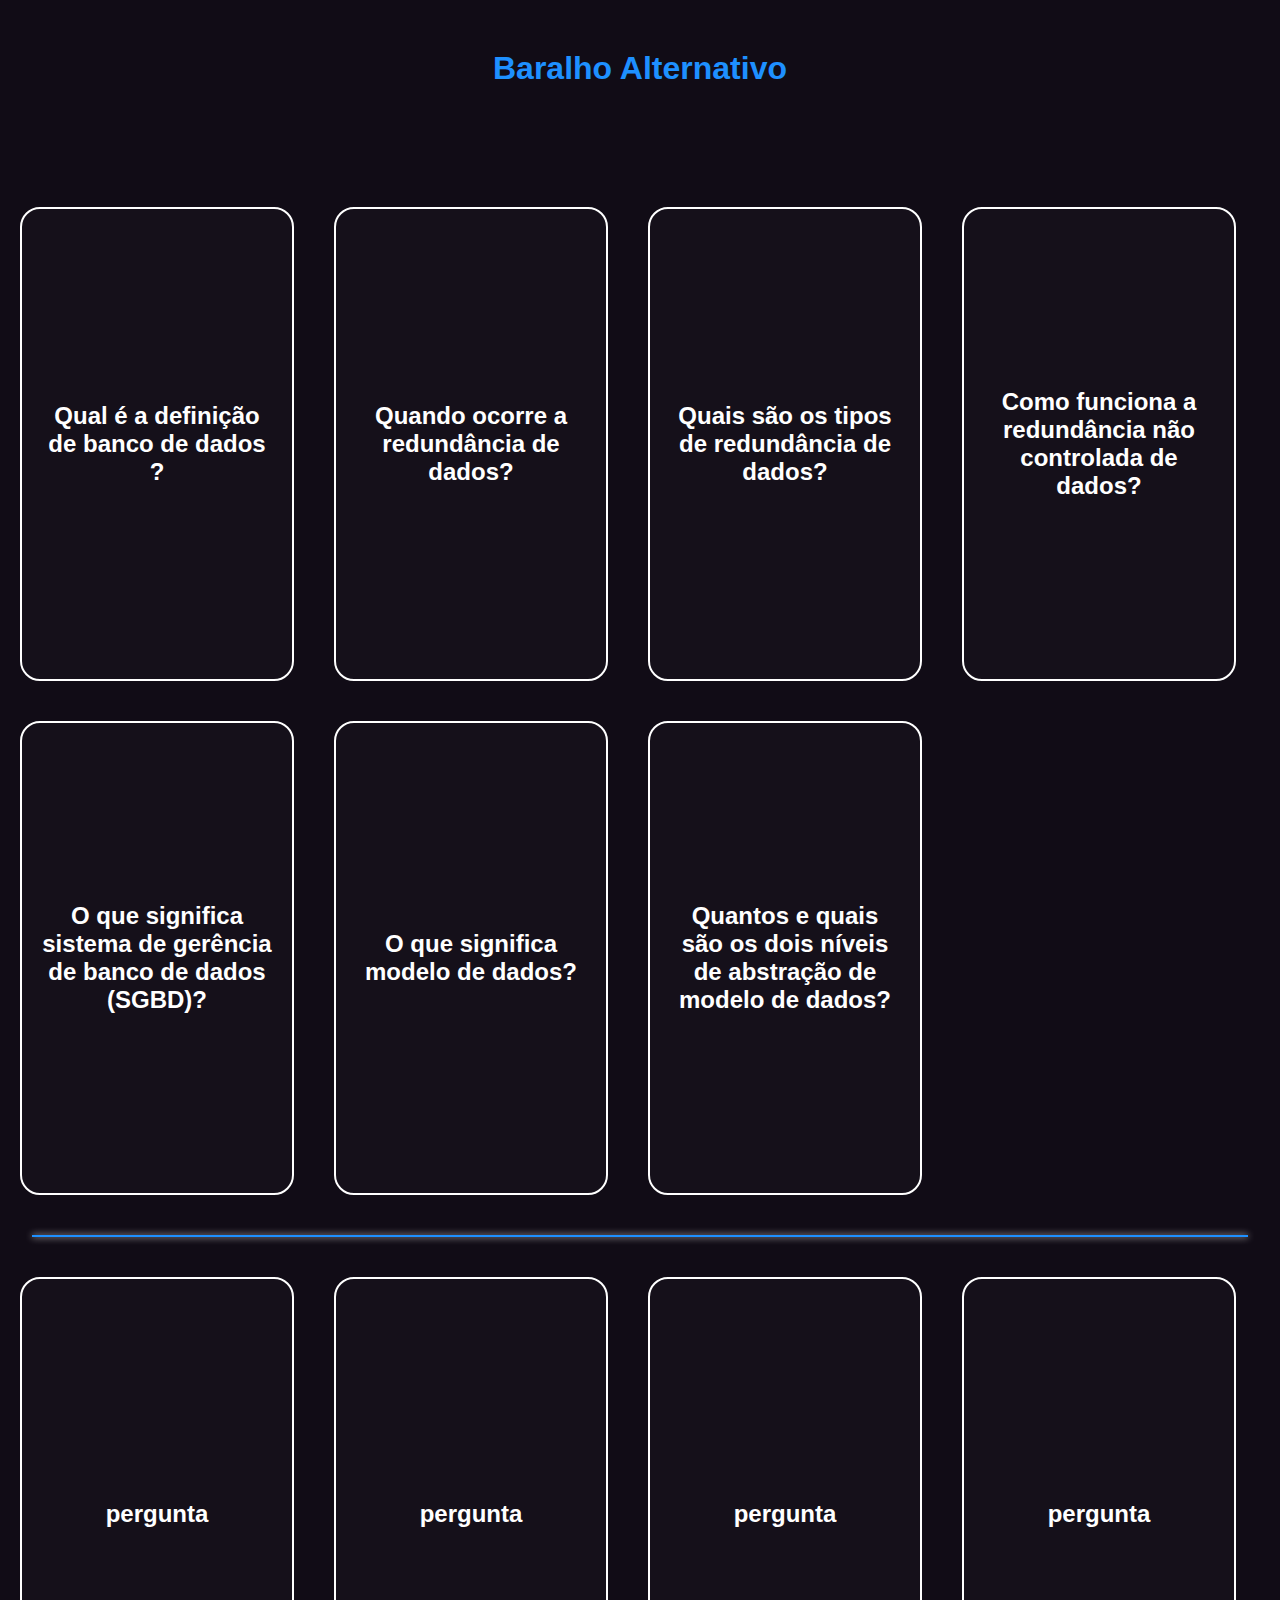
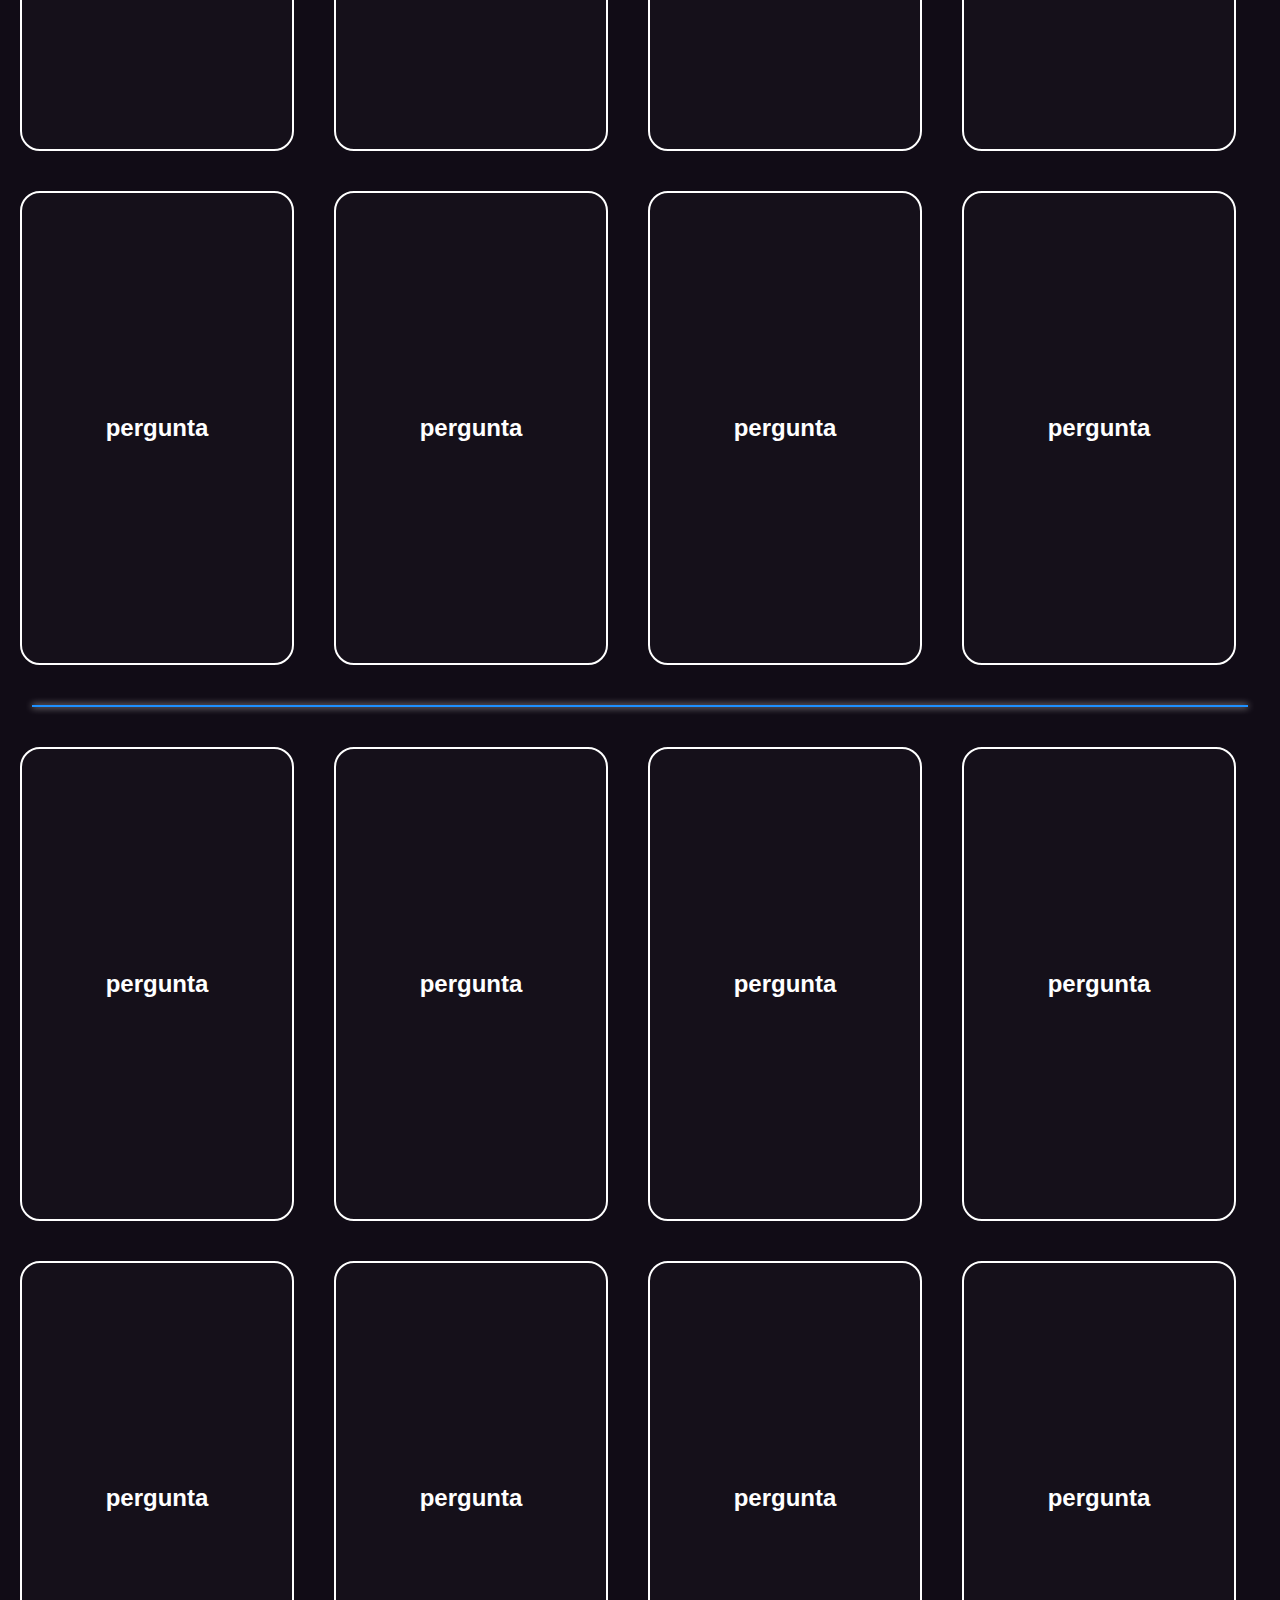
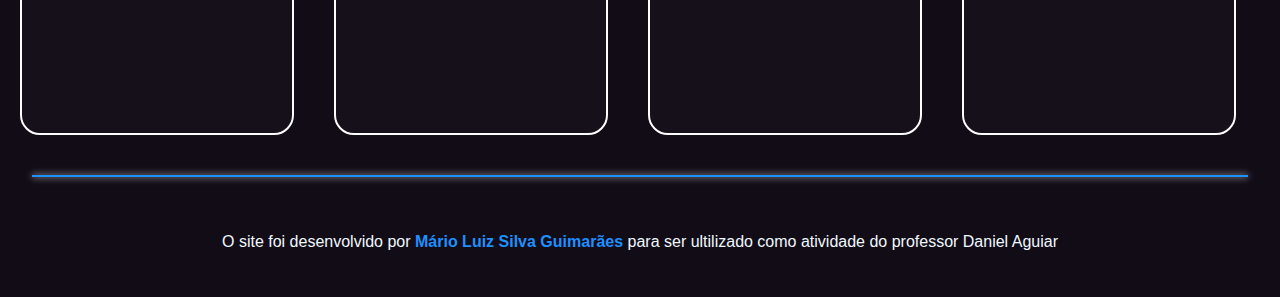
==== trabalho-bd/index.html @ d9fe51b7 "Initial commit" ====
<!DOCTYPE html>
<html lang="pt-br">
<head>
    <meta charset="UTF-8">
    <meta http-equiv="X-UA-Compatible" content="IE=edge">
    <meta name="viewport" content="width=device-width, initial-scale=1.0">
    <title>Baralho Alternativo</title>
    <link rel="stylesheet" href="style.css">
</head>
<body>
    <header id="header">
        <div id="titulo">
            <h1>Baralho Alternativo</h1>
        </div>
    </header>
    <main>
        <div class="div">

        <section class="carta">
            <div class="frente">
                <h2>Qual é a definição de banco de dados ?</h2>
            </div>
            <div class="verso">
                <h2>Qual é a definição de banco de dados ?</h2>
                <p>
                    Conjunto de dados integrados que possuem o objetivo de atender a uma comunidade de usuários.
                </p>
            </div>
        </section>

        <section class="carta">
            <div class="frente">
                <h2>Quando ocorre a redundância de dados? 
                </h2>
            </div>
            <div class="verso">
                <h2>Quando ocorre a redundância de dados? 
                </h2>
                <p>
                    A redundância de dados ocorre quando uma determinada informação está representada no sistema em um computador mas várias vezes. 
                </p>
            </div>
        </section>

        <section class="carta">
            <div class="frente">
                <h2>Quais são os tipos de redundância de dados?</h2>
            </div>
            <div class="verso">
                <h2>Quais são os tipos de redundância de dados?</h2>
                <p>
                    Há dois tipos de redundância de dados, a  redundância controlada  de dados e redundância não controlada  de dados.
                </p>
            </div>
        </section>

        <section class="carta">
            <div class="frente">
                <h2>Como funciona a redundância não controlada de dados?</h2>
            </div>
            <div class="verso">
                <h2>Como funciona a redundância não controlada de dados?</h2>
                <p>
                    A redundância não controlada de dados é dada a partir do momento em que a responsabilidade pela manutenção da sincronia entre as diversas representações de uma informação está com o usuário e não com o software.  
                </p>
            </div>
        </section>

        <section class="carta">
            <div class="frente">
                <h2>O que significa  sistema de gerência de banco de dados (SGBD)?</h2>
            </div>
            <div class="verso">
                <h2>O que significa  sistema de gerência de banco de dados (SGBD)?</h2>
                <p>
                    Software que incorpora as funções de definição, recuperação e alteração  de dados em um banco de dados.
                </p>
            </div>
        </section>

        <section class="carta">
            <div class="frente">
                <h2>O que significa modelo de dados?</h2>
            </div>
            <div class="verso">
                <h2>O que significa modelo de dados?</h2>
                <p>
                    Um modelo de (banco de) dados é uma descrição formal da estrutura dos tipos de informações que são armazenadas em um banco de dados. O modelo de dados não informa quais os objetos estão armazenados no banco de dados, mas apenas que o banco de dados contém informações sobre os objetos.   
                </p>
            </div>
        </section>

        <section class="carta">
            <div class="frente">
                <h2>Quantos e quais são os dois níveis de abstração de modelo de dados?</h2>
            </div>
            <div class="verso">
                <h2>Quantos e quais são os dois níveis de abstração de modelo de dados?</h2>
                <p>
                    No projeto de banco de dados, normalmente são considerados dois níveis de abstração de modelo de dados, o modelo conceitual e o modelo lógico.
                </p>
            </div>
        </section>

        <div class="linha"></div>
    </div>

    <div class="div">

        <section class="carta">
            <div class="frente">
                <h2>pergunta</h2>
            </div>
            <div class="verso">
                <h2>Pergunta</h2>
                <p>
                    Resposta
                </p>
            </div>
        </section>

        <section class="carta">
            <div class="frente">
                <h2>pergunta</h2>
            </div>
            <div class="verso">
                <h2>Pergunta</h2>
                <p>
                    Resposta
                </p>
            </div>
        </section>

        <section class="carta">
            <div class="frente">
                <h2>pergunta</h2>
            </div>
            <div class="verso">
                <h2>Pergunta</h2>
                <p>
                    Resposta
                </p>
            </div>
        </section>

        <section class="carta">
            <div class="frente">
                <h2>pergunta</h2>
            </div>
            <div class="verso">
                <h2>Pergunta</h2>
                <p>
                    Resposta
                </p>
            </div>
        </section>

        <section class="carta">
            <div class="frente">
                <h2>pergunta</h2>
            </div>
            <div class="verso">
                <h2>Pergunta</h2>
                <p>
                    Resposta
                </p>
            </div>
        </section>

        <section class="carta">
            <div class="frente">
                <h2>pergunta</h2>
            </div>
            <div class="verso">
                <h2>Pergunta</h2>
                <p>
                    Resposta
                </p>
            </div>
        </section>

        <section class="carta">
            <div class="frente">
                <h2>pergunta</h2>
            </div>
            <div class="verso">
                <h2>Pergunta</h2>
                <p>
                    Resposta
                </p>
            </div>
        </section>

        <section class="carta">
            <div class="frente">
                <h2>pergunta</h2>
            </div>
            <div class="verso">
                <h2>Pergunta</h2>
                <p>
                    Resposta
                </p>
            </div>
        </section>

        <div class="linha"></div>
    </div>

    <div class="div">

        <section class="carta">
            <div class="frente">
                <h2>pergunta</h2>
            </div>
            <div class="verso">
                <h2>Pergunta</h2>
                <p>
                    Resposta
                </p>
            </div>
        </section>

        <section class="carta">
            <div class="frente">
                <h2>pergunta</h2>
            </div>
            <div class="verso">
                <h2>Pergunta</h2>
                <p>
                    Resposta
                </p>
            </div>
        </section>

        <section class="carta">
            <div class="frente">
                <h2>pergunta</h2>
            </div>
            <div class="verso">
                <h2>Pergunta</h2>
                <p>
                    Resposta
                </p>
            </div>
        </section>

        <section class="carta">
            <div class="frente">
                <h2>pergunta</h2>
            </div>
            <div class="verso">
                <h2>Pergunta</h2>
                <p>
                    Resposta
                </p>
            </div>
        </section>

        <section class="carta">
            <div class="frente">
                <h2>pergunta</h2>
            </div>
            <div class="verso">
                <h2>Pergunta</h2>
                <p>
                    Resposta
                </p>
            </div>
        </section>

        <section class="carta">
            <div class="frente">
                <h2>pergunta</h2>
            </div>
            <div class="verso">
                <h2>Pergunta</h2>
                <p>
                    Resposta
                </p>
            </div>
        </section>

        <section class="carta">
            <div class="frente">
                <h2>pergunta</h2>
            </div>
            <div class="verso">
                <h2>Pergunta</h2>
                <p>
                    Resposta
                </p>
            </div>
        </section>

        <section class="carta">
            <div class="frente">
                <h2>pergunta</h2>
            </div>
            <div class="verso">
                <h2>Pergunta</h2>
                <p>
                    Resposta
                </p>
            </div>
        </section>

        <div class="linha"></div>
    </div>

    <footer>
        <br>
        <br>
        <p>O site foi desenvolvido por <strong><a href="#">Mário Luiz Silva Guimarães</a></strong> para ser ultilizado como atividade do professor Daniel Aguiar</p>
    </footer>
    </main>
</body>
</html>
---- trabalho-bd/style.css ----
@charset "UTF-8";

*{
    margin      : 0px;
    padding     : 0px;
    font-family : Arial, Helvetica, sans-serif;
}
:root{
    --branco : rgb(255, 255, 255);
    --azul   : dodgerblue;
    --tranparente: rgba(255, 255, 255, 0.021);
}
body{
    background-color: rgb(17, 12, 22);
    
}
/*---------Cabeçalho---------*/
#header{
 
    text-align  : center;
    padding     : 30px;   
}
#titulo{
    color   : dodgerblue;
    margin  : 20px 0px 70px 0px;
}

/*---------Navegação---------*/
#nav ul{
    list-style-type : none;
    display         : flex; 
    justify-content : space-between;
}
#nav ul li a{
    text-decoration : none;
    color           : rgb(255, 255, 255);
    padding         : 10px;
    border          : 2px solid dodgerblue;
    border-radius   : 20px;
    box-shadow      : 0px 0px 5px rgba(0, 0, 0, 0.322);
}
/*-------Fim-Navegação------- */

/*-------Fim-Cabeçalho------- */

/*----------Conteudo----------*/

.div{
    display     : flex;
    flex-wrap   : wrap;
}
.carta{
    width               : 230px;
    height              : 430px;
    padding             : 20px;
    margin              : 20px; 
    display             : flex;
    flex-wrap           : wrap;
    align-items         : center;
    justify-content     : center;
    border              : 2px solid var(--branco);
    background-color    : var(--tranparente);
    border-radius       : 20px;
    transition          : all 1s;
}

.frente h2{
    color       : var(--branco);
    text-align  : center;
}
.verso h2{
    color       : var(--azul);
}
.verso,.frente{
    transition          : all 2s;
}
.verso h2{
    margin-bottom: 20px;
}
.verso{
    display: none;
    text-align: justify;
}

.linha{
    
    width   : 95%;
    height  : 2px;
    margin  : 20px auto 20px auto;
    background-color: dodgerblue;
    box-shadow      : 0px 0px 7px white;
}

/*----------Efeitos----------*/
.carta:hover .frente{
    display: none;
    
}
.carta:hover .verso{
    display     : block;
    transform   : rotateY(180deg);
}
.carta:hover .verso h2{
    text-align  : left;

}
.carta:hover{
    transform       : rotateY(180deg);
    background-color: var(--branco);
    border          : 2px solid var(--azul);
    box-shadow      : 0px 0px 7px rgba(255, 255, 255, 0.534);
}

/*--------Fim-Efeitos----------*/

/*-----------Roda-pé-----------*/
footer{
    height: 100px;
}
footer p{

    text-align: center;
    color: aliceblue;
}
footer p a{

   text-decoration: none;
   color: dodgerblue;
}
/*--------Fim-Roda-pé----------*/

/*-------Responsividade--------*/
@media(max-width :650px){
    ul{
        flex-direction    : column;
    }
    li{
        margin-bottom: 50px;
    }
    .div{
        display: block;  
    }
    .carta{
        margin: 20px auto 20px auto;
    }
}
/*-----Fim-Responsividade-----*/

/*--------Fim-Conteudo--------*/
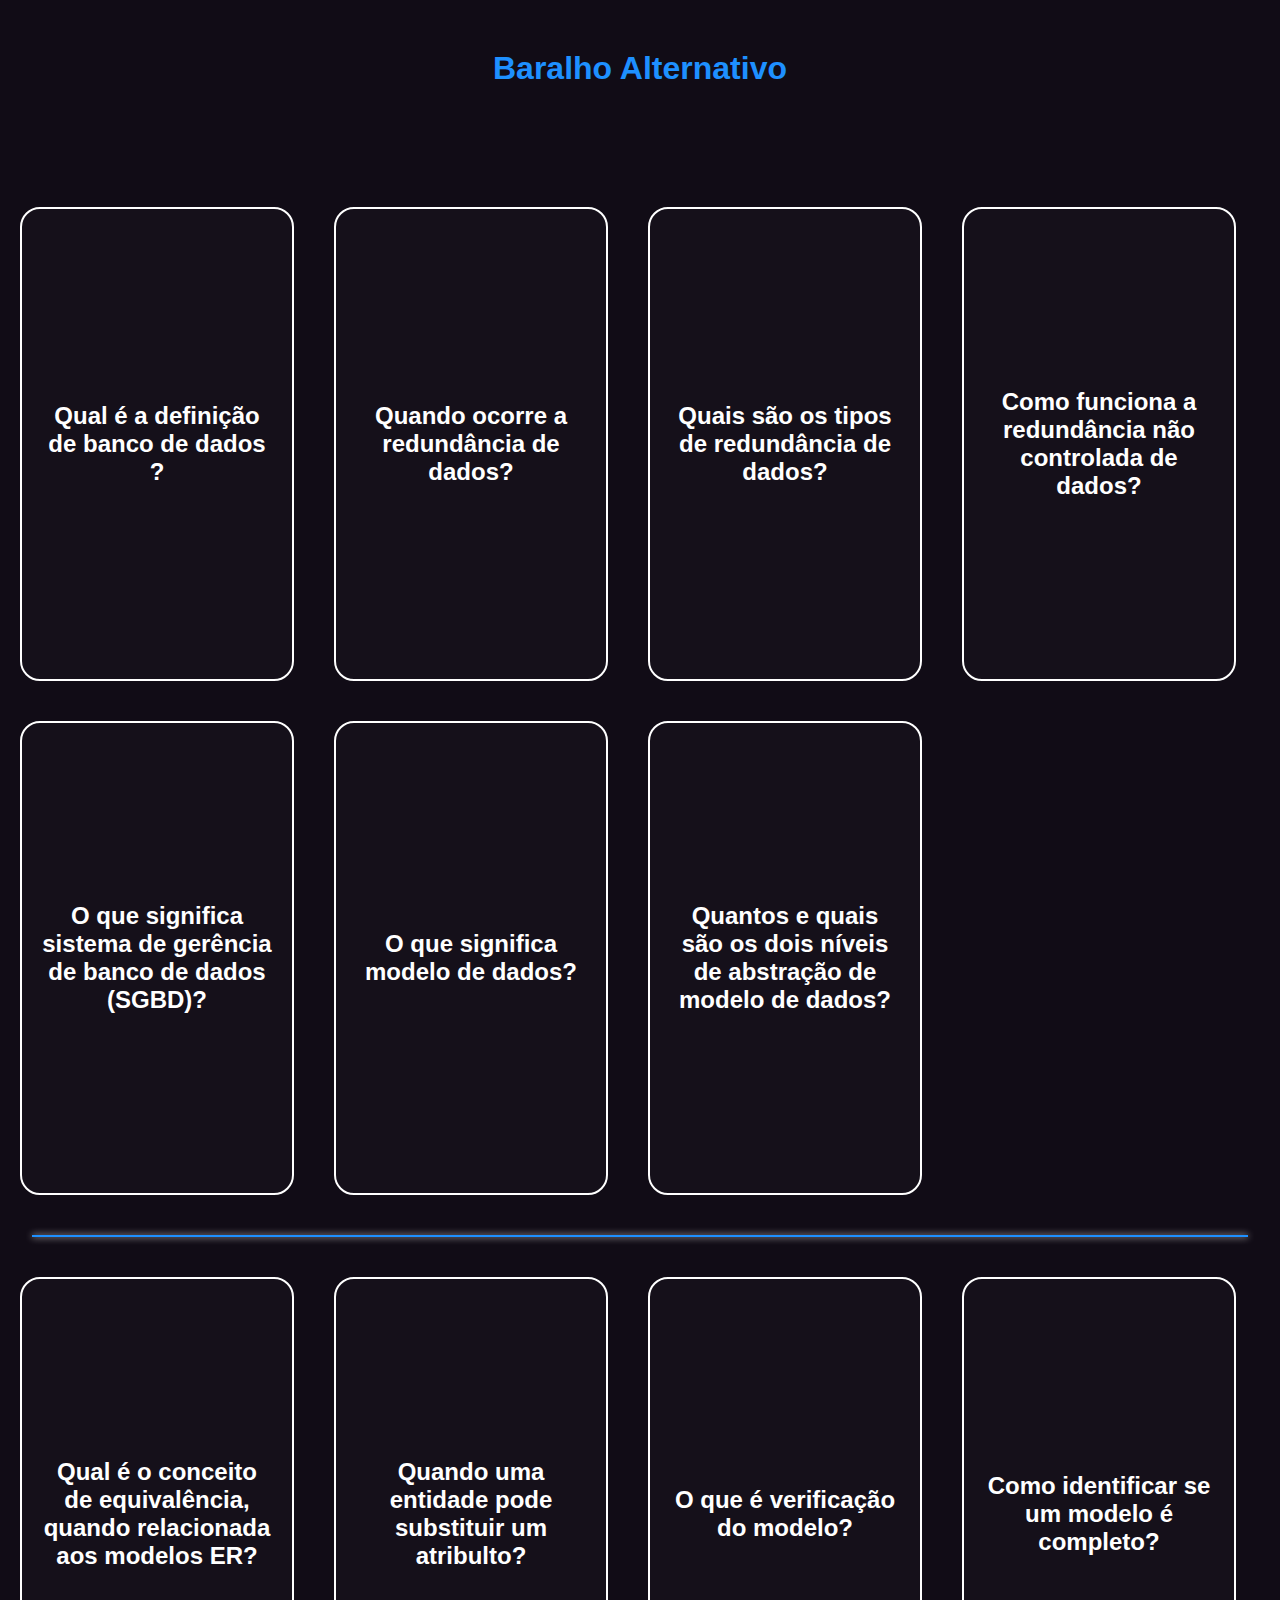
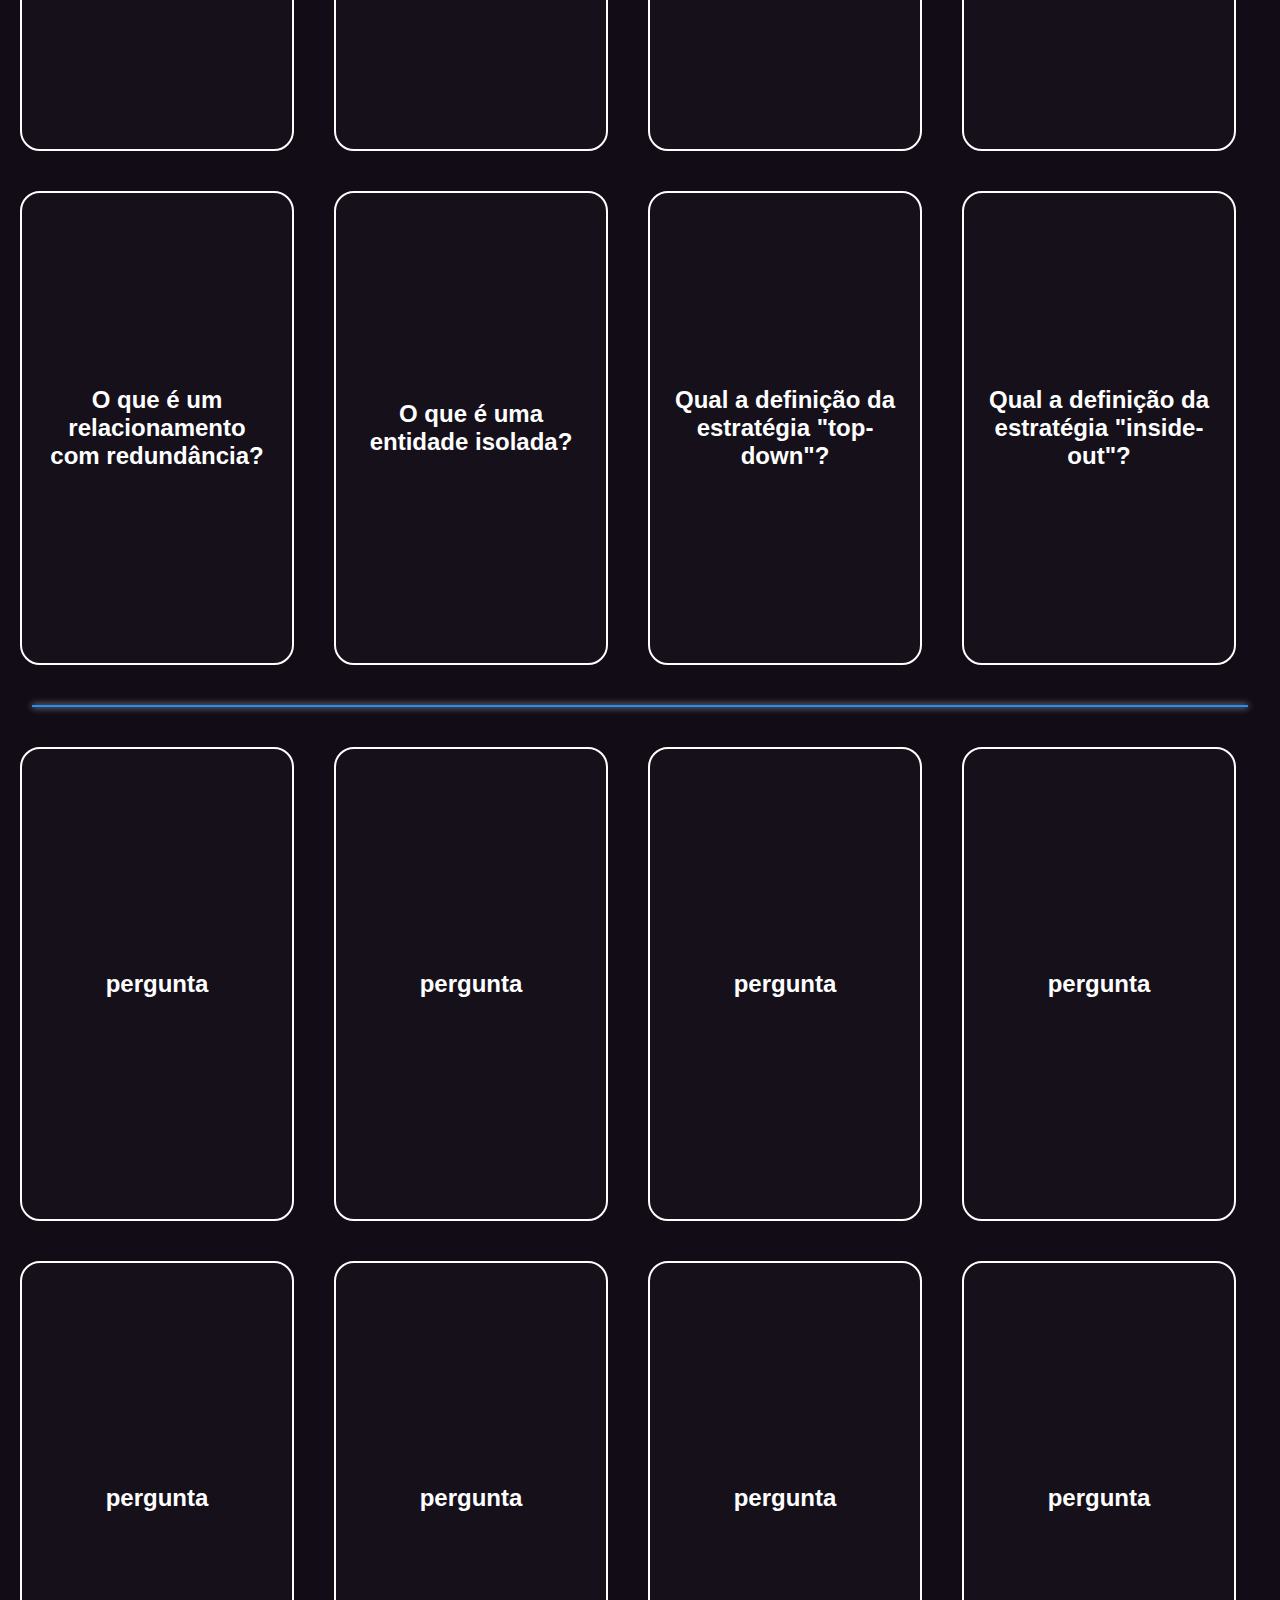
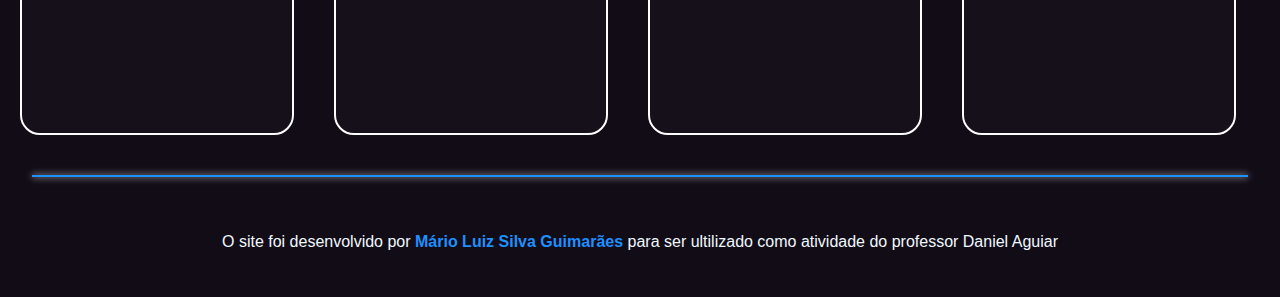
==== commit be9918e8: "novas perguntas" ====
--- a/trabalho-bd/index.html
+++ b/trabalho-bd/index.html
@@ -109,96 +109,96 @@
 
         <section class="carta">
             <div class="frente">
-                <h2>pergunta</h2>
-            </div>
-            <div class="verso">
-                <h2>Pergunta</h2>
-                <p>
-                    Resposta
-                </p>
-            </div>
-        </section>
-
-        <section class="carta">
-            <div class="frente">
-                <h2>pergunta</h2>
-            </div>
-            <div class="verso">
-                <h2>Pergunta</h2>
-                <p>
-                    Resposta
-                </p>
-            </div>
-        </section>
-
-        <section class="carta">
-            <div class="frente">
-                <h2>pergunta</h2>
-            </div>
-            <div class="verso">
-                <h2>Pergunta</h2>
-                <p>
-                    Resposta
-                </p>
-            </div>
-        </section>
-
-        <section class="carta">
-            <div class="frente">
-                <h2>pergunta</h2>
-            </div>
-            <div class="verso">
-                <h2>Pergunta</h2>
-                <p>
-                    Resposta
-                </p>
-            </div>
-        </section>
-
-        <section class="carta">
-            <div class="frente">
-                <h2>pergunta</h2>
-            </div>
-            <div class="verso">
-                <h2>Pergunta</h2>
-                <p>
-                    Resposta
-                </p>
-            </div>
-        </section>
-
-        <section class="carta">
-            <div class="frente">
-                <h2>pergunta</h2>
-            </div>
-            <div class="verso">
-                <h2>Pergunta</h2>
-                <p>
-                    Resposta
-                </p>
-            </div>
-        </section>
-
-        <section class="carta">
-            <div class="frente">
-                <h2>pergunta</h2>
-            </div>
-            <div class="verso">
-                <h2>Pergunta</h2>
-                <p>
-                    Resposta
-                </p>
-            </div>
-        </section>
-
-        <section class="carta">
-            <div class="frente">
-                <h2>pergunta</h2>
-            </div>
-            <div class="verso">
-                <h2>Pergunta</h2>
-                <p>
-                    Resposta
+                <h2>Qual é o conceito de equivalência, quando relacionada aos modelos ER? </h2>
+            </div>
+            <div class="verso">
+                <h2>Qual é o conceito de equivalência, quando relacionada aos modelos ER?</h2>
+                <p>
+                    Há um conceito de equivalência entre modelos ER. De maneira Informal,  diz-se que dois modelos são equivalentes, quando expressam o mesmo , ou seja quando modelam a mesma realidade.
+                </p>
+            </div>
+        </section>
+
+        <section class="carta">
+            <div class="frente">
+                <h2>Quando uma entidade pode substituir um atribulto?</h2>
+            </div>
+            <div class="verso">
+                <h2>Quando uma entidade pode substituir um atribulto?</h2>
+                <p>
+                    Caso o objeto cuja modelagem está em discussão esteja vinculado a outros objetos ( atributos, relacionamentos, entidades genéricas ou especia lizadas ), o objeto deve ser modelado como entidade, já que um atributo não pode ter atributos, nem estar relacionado a outras entidades, nem ser generalizado ou especializado.
+                </p>
+            </div>
+        </section>
+
+        <section class="carta">
+            <div class="frente">
+                <h2>O que é verificação do modelo?</h2>
+            </div>
+            <div class="verso">
+                <h2>O que é verificação do modelo?</h2>
+                <p>
+                    Uma vez confeccionado, um modelo ER deve ser validado e verificado. A ve rificação é o controle de qualidade que procura garantir que o modelo usado para a construção do banco de dados gerará um bom produto. Um modelo , para ser considerado bom, deve preencher uma série de requisitos, como ser completo, ser correto e não conter redundâncias.
+                </p>
+            </div>
+        </section>
+
+        <section class="carta">
+            <div class="frente">
+                <h2>Como identificar se um modelo é completo?</h2>
+            </div>
+            <div class="verso">
+                <h2>Como identificar se um modelo é completo?</h2>
+                <p>
+                    Uma boa forma de verificar se o modelo é completo é verificar se todos os dados que devem ser obtidos do banco de dados estão presentes e se todas as transações de modificação do banco de dados podem ser executadas sobre o modelo
+                </p>
+            </div>
+        </section>
+
+        <section class="carta">
+            <div class="frente">
+                <h2>O que é um relacionamento com redundância?</h2>
+            </div>
+            <div class="verso">
+                <h2>O que é um relacionamento com redundância?</h2>
+                <p>
+                    Relacionamentos redundantes são relacionamentos que são resultado da combinação de outros relacionamentos entre as mesmas entidades.
+                </p>
+            </div>
+        </section>
+
+        <section class="carta">
+            <div class="frente">
+                <h2>O que é uma entidade isolada?</h2>
+            </div>
+            <div class="verso">
+                <h2>O que é uma entidade isolada?</h2>
+                <p>
+                    Uma entidade isolada é uma entidade que não apresenta nenhum relaciona mento com outras entidades. Em principio, entidades isoladas não estão incorretas. Uma entidade que muitas vezes aparece isolada é aquela que modela a organização na qual o sistema implementado pelo BD está embutida. 
+                </p>
+            </div>
+        </section>
+
+        <section class="carta">
+            <div class="frente">
+                <h2>Qual a definição da estratégia "top-down"?</h2>
+            </div>
+            <div class="verso">
+                <h2>Qual a definição da estratégia "top-down"?</h2>
+                <p>
+                    Esta estratégia consta partir de conceitos mais abstratos ( "de cima " ) e ir gradativamente refinando estes conceitos em conceitos mais detalhados. Ou seja, segue-se o caminho inverso da estratégia "bottom - up". Aqui o processo de modelagem inicia com a identificação de entidades genéricas (conceitos mais abstratos). A partir daí, são definidos os atributos das entidades, seus relacionamentos, os atributos de relacionamentos e as especializações das intidades.
+                </p>
+            </div>
+        </section>
+
+        <section class="carta">
+            <div class="frente">
+                <h2>Qual a definição da estratégia "inside-out"?</h2>
+            </div>
+            <div class="verso">
+                <h2>Qual a definição da estratégia "inside-out"?</h2>
+                <p>
+                    A estratégia "inside - out" (de dentro para fora) consta de partir de conceitos considerados mais importantes (centrais, parte-se "de dentro" ) e ir gradati vamente adicionando conceitos periféricos a eles relacionados (ir "para fora" ). Aqui, o processo inicia com a identificação de uma entidade particularmente importante no modelo e que, supõe-se, estará relacionada a muitos outras entidades. 
                 </p>
             </div>
         </section>
